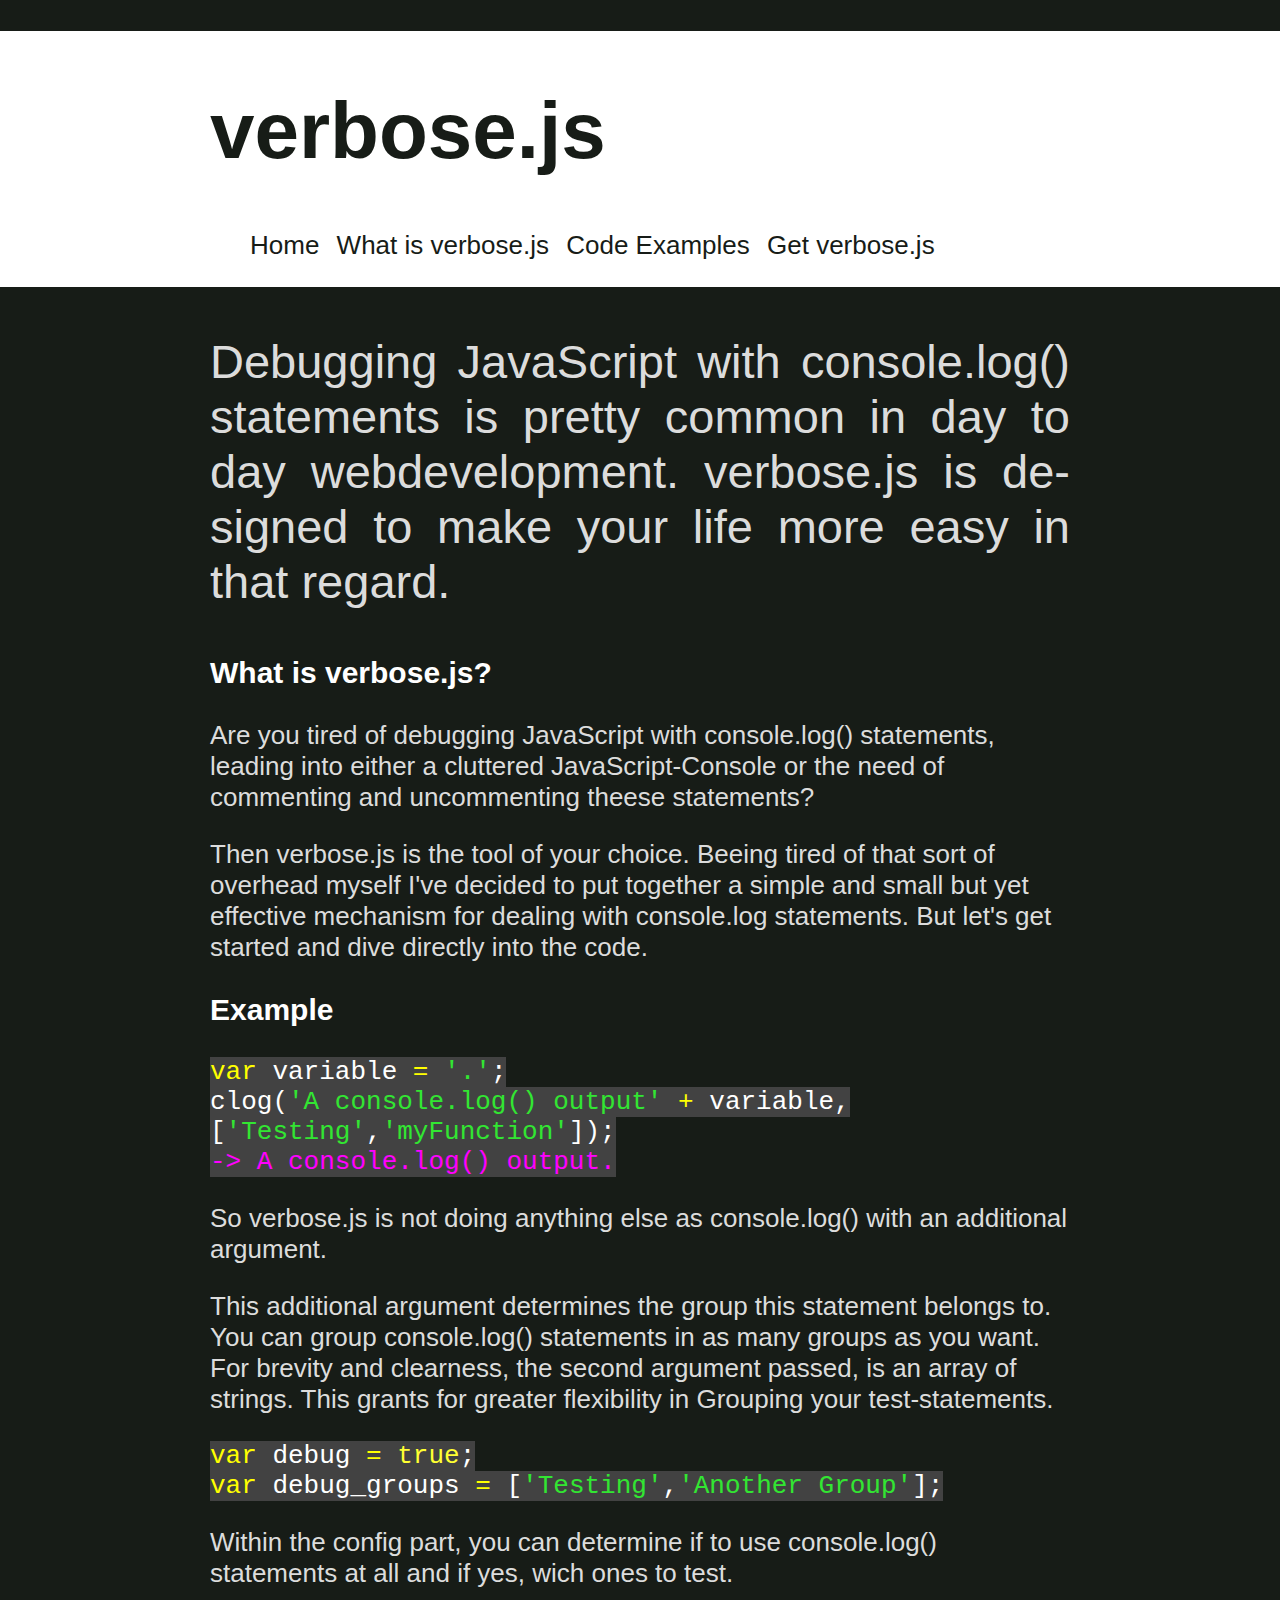
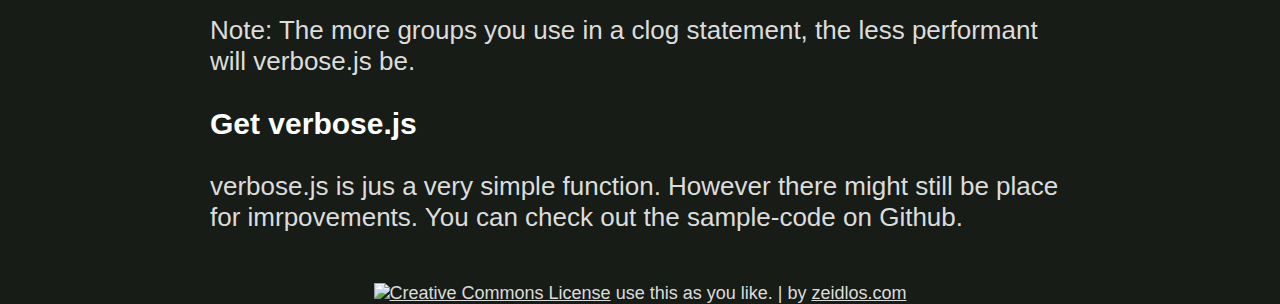
==== doc/index.html @ b3380205 "Quite okay now" ====
<html>
  <head>
    <title>verbose.js</title>
    <link rel="stylesheet" href="style.css">
  </head>
  <body>
    <a name="top" class="hidden">Proceed to top</a>
    <div id="head">
      <div id="navigation">
        <h1><a href="#top">verbose.js</a></h1>
        <ul>
          <li><a href="#top" class="nav item01">Home</a></li>
          <li><a href="#description" class="nav item02">What is verbose.js</a></li>
          <li><a href="#code" class="nav item03">Code Examples</a></li>
          <li><a href="#get" class="nav item04">Get verbose.js</a></li>
        </ul>
      </div>
    </div>
    <div class="clearfix"></div>
    <div id="container">
      <p class="lead">
        Debugging JavaScript with console.log() statements is pretty common in day to day webdevelopment. verbose.js is de- signed to make your life more easy in that regard.
      </p>
      <h3><a name="description">What is verbose.js?</a></h3>
      <p>
        Are you tired of debugging JavaScript with console.log() statements, leading into either a cluttered JavaScript-Console or the need of commenting and uncommenting theese statements?
      </p>
      <p>Then verbose.js is the tool of your choice. Beeing tired of that sort of overhead myself I've decided to put together a simple and small but yet effective mechanism for dealing with console.log statements. But let's get started and dive directly into the code.
      </p>
      <h3><a name="code">Example</a></h3>
      <p>
        <code>
          <span class="cYellow">var</span> variable <span class="cYellow">=</span> <span class="cGreen">'.'</span>;<br>
          clog(<span class="cGreen">'A console.log() output'</span> <span class="cYellow">+</span> variable, [<span class="cGreen">'Testing'</span>,<span class="cGreen">'myFunction'</span>]);<br />
          <span class="cMagenta">-> A console.log() output.</span>
        </code>
      </p>
      <p>
        So verbose.js is not doing anything else as console.log() with an additional argument.
      </p>
      <p>
        This additional argument determines the group this statement belongs to. You can group console.log() statements in as many groups as you want. For brevity and clearness, the second argument passed, is an array of strings. This grants for greater flexibility in Grouping your test-statements.
      </p>
      <code>
        <span class="cYellow">var</span> debug <span class="cYellow">=</span> <span class="cBrightYellow">true</span>;<br>
        <span class="cYellow">var</span> debug_groups <span class="cYellow">=</span> [<span class="cGreen">'Testing'</span>,<span class="cGreen">'Another Group'</span>];<br>
      </code>
      <p>
        Within the config part, you can determine if to use console.log() statements at all and if yes, wich ones to test.
      </p>
      <p>
        Note: The more groups you use in a clog statement, the less performant will verbose.js be.
      </p>
      <h3><a name="get">Get verbose.js</a></h3>
      <p>
        verbose.js is jus a very simple function. However there might still be place for imrpovements. You can check out the sample-code on Github.
      </p>
    </div>
    <div id="footer">
      <a rel="license" href="http://creativecommons.org/licenses/by/3.0/deed.en"><img alt="Creative Commons License" style="border-width:0" src="http://i.creativecommons.org/l/by/3.0/80x15.png" /></a> use this as you like. | by <a href="http://zeidlos.com">zeidlos.com</a>
    </div>
  </body>
  <!-- 
  <script type="text/javascript" src="jquery.min.js"></script>
-->
  <script type="text/javascript" src="../verbose.js"></script>

</html>
---- doc/style.css ----
body {
  background-color: rgb(23,28,23);
  color: rgb(220,220,220);
  font-family: Ubuntu, Helvetica, sans-serif;
  font-size: 26px;
  margin: 0;
  padding: 0;
}

body a {
  color: white;
}

code {
  color: white;
  background-color: rgb(66,66,66);
  width: 860px;
}

#head {
  width: 100%;
  color: rgb(23,28,23);
  background-color: white;
  margin: 0;
  padding: 0;
  display: inline-block;
}

#navigation {
  width: 860px;
  margin: 0 auto;
}

#navigation li{
  list-style: none;
  padding-right: 10px;
  display: inline;
  color: rgb(23,28,23);
}

#navigation a {
  color: rgb(23,28,23); 
  text-decoration: none;
}

#navigation a:hover{
  text-decoration: underline;
}

#container {
  width: 860px;
  margin: 0 auto;
}

h1 {
  font-size: 80px;
  font-weight: bold;
}

h3 {
  color: white;
  font-size: 30px;
  font-weight: bold;
}

.hidden {
  visibility: hidden;
}

.lead {
  font-size: 47px;
  font-weight: 100;
  text-align: justify;
}

#footer {
  width: 860px;
  margin: 0 auto;
  font-size: 18px;
  margin-top: 50px;
  text-align: center;
}

#footer a {
  color: rgb(220,220,220);
}

.cGreen {
  color: rgb(50,230,50);
}

.cYellow {
  color: yellow;
}

.cMagenta {
  color: rgb(255,0,255);
}

.cBrightYellow {
  color: rgb(255,255,50);
}
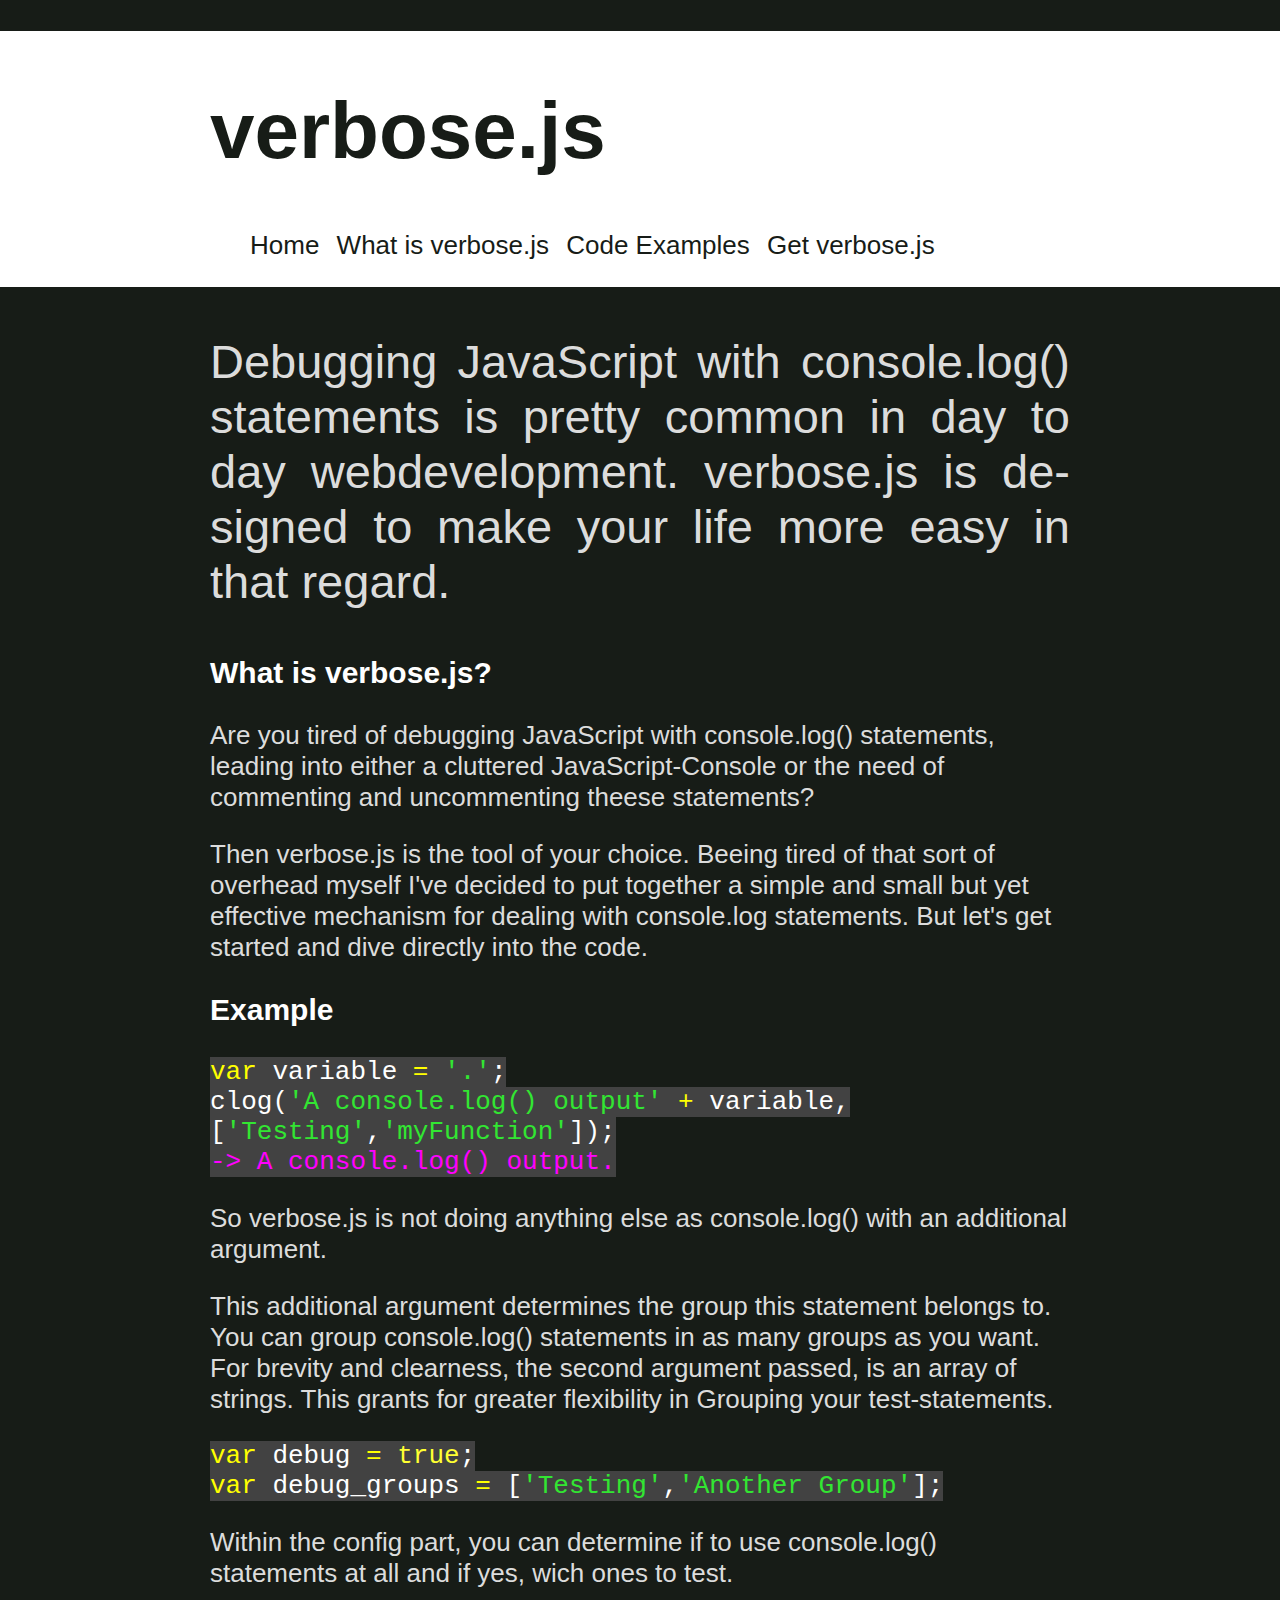
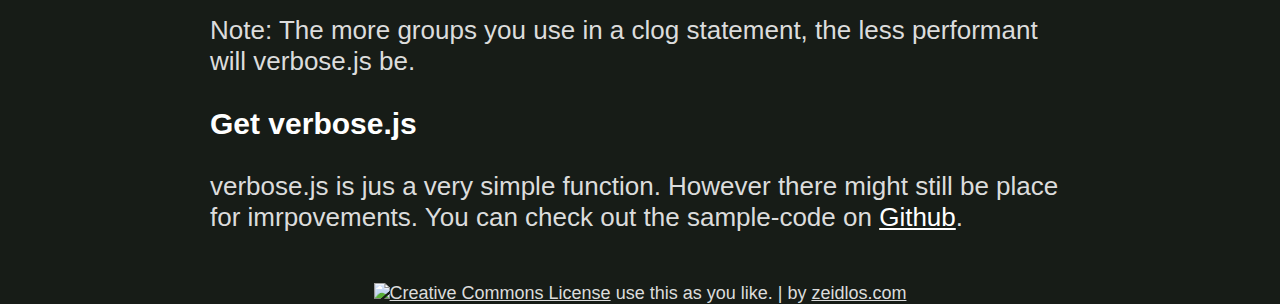
==== commit 29a08ce9: "added link to doc html page" ====
--- a/doc/index.html
+++ b/doc/index.html
@@ -25,7 +25,8 @@
       <p>
         Are you tired of debugging JavaScript with console.log() statements, leading into either a cluttered JavaScript-Console or the need of commenting and uncommenting theese statements?
       </p>
-      <p>Then verbose.js is the tool of your choice. Beeing tired of that sort of overhead myself I've decided to put together a simple and small but yet effective mechanism for dealing with console.log statements. But let's get started and dive directly into the code.
+      <p>
+        Then verbose.js is the tool of your choice. Beeing tired of that sort of overhead myself I've decided to put together a simple and small but yet effective mechanism for dealing with console.log statements. But let's get started and dive directly into the code.
       </p>
       <h3><a name="code">Example</a></h3>
       <p>
@@ -53,7 +54,7 @@
       </p>
       <h3><a name="get">Get verbose.js</a></h3>
       <p>
-        verbose.js is jus a very simple function. However there might still be place for imrpovements. You can check out the sample-code on Github.
+        verbose.js is jus a very simple function. However there might still be place for imrpovements. You can check out the sample-code on <a href="https://github.com/zeidlos/verbose.js">Github</a>.
       </p>
     </div>
     <div id="footer">
